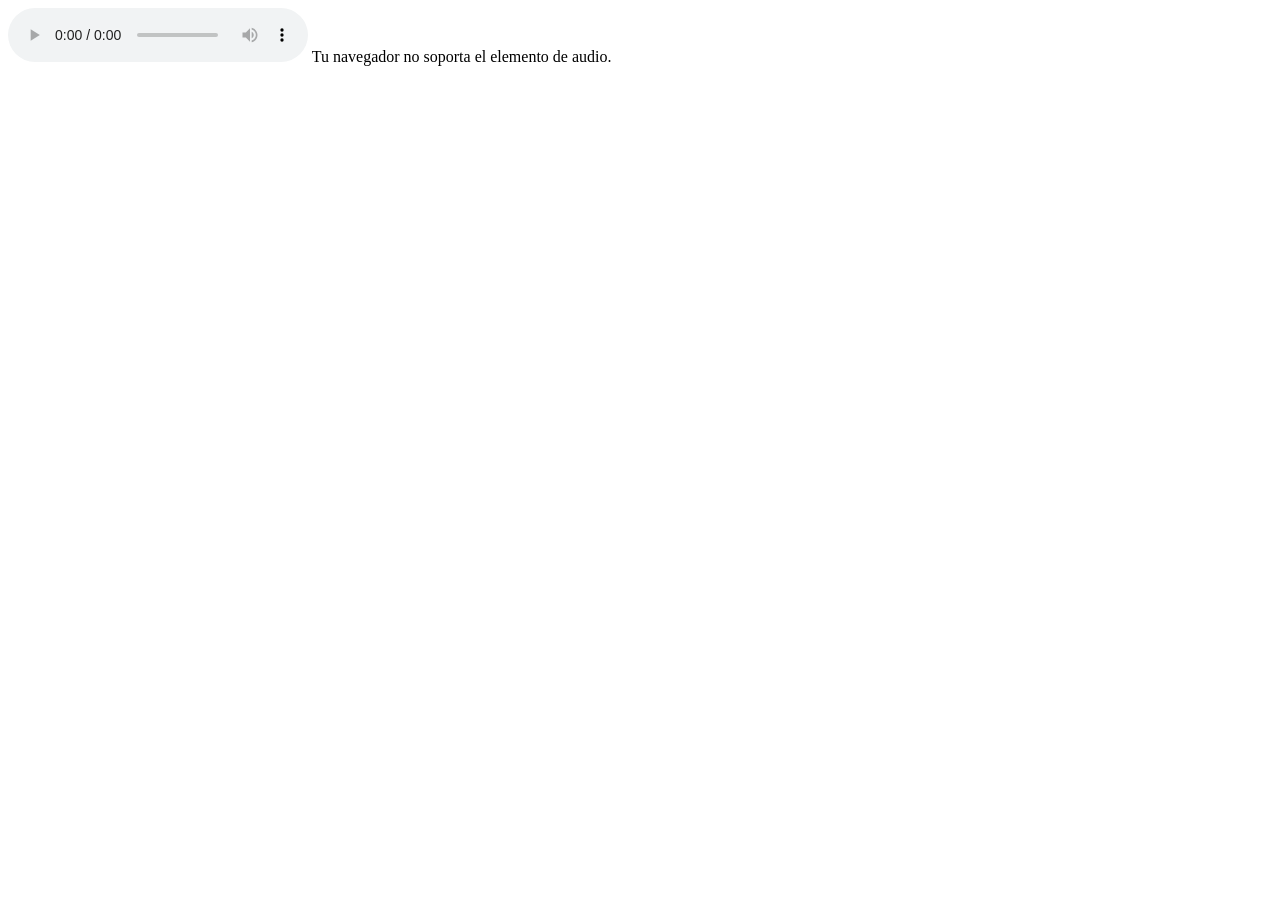
==== DATOS/FLORES.html @ 0648c61b "Personalizar la página" ====
<!DOCTYPE html>
<html lang="en">
<head>
    <meta charset="UTF-8">
    <meta http-equiv="X-UA-Compatible" content="IE=edge">
    <meta name="viewport" content="width=device-width, initial-scale=1.0">
    <link rel="stylesheet" href="css/main.css">
    <link rel="icon" href="img/flowers.png" type="image/x-icon">
    <title>FLORES</title>
</head>

<body class="container">
    <audio src="./DATOS/img/Floricienta.mp3" controls autoplay loop></audio>
    Tu navegador no soporta el elemento de audio.
    </audio>
    <div class="night"></div>
    <div class="flowers">
      <div class="flower flower--1">
        <div class="flower__leafs flower__leafs--1">
          <div class="flower__leaf flower__leaf--1"></div>
          <div class="flower__leaf flower__leaf--2"></div>
          <div class="flower__leaf flower__leaf--3"></div>
          <div class="flower__leaf flower__leaf--4"></div>
          <div class="flower__white-circle"></div>
  
          <div class="flower__light flower__light--1"></div>
          <div class="flower__light flower__light--2"></div>
          <div class="flower__light flower__light--3"></div>
          <div class="flower__light flower__light--4"></div>
          <div class="flower__light flower__light--5"></div>
          <div class="flower__light flower__light--6"></div>
          <div class="flower__light flower__light--7"></div>
          <div class="flower__light flower__light--8"></div>
        </div>
        <div class="flower__line">
          <div class="flower__line__leaf flower__line__leaf--1"></div>
          <div class="flower__line__leaf flower__line__leaf--2"></div>
          <div class="flower__line__leaf flower__line__leaf--3"></div>
          <div class="flower__line__leaf flower__line__leaf--4"></div>
          <div class="flower__line__leaf flower__line__leaf--5"></div>
          <div class="flower__line__leaf flower__line__leaf--6"></div>
        </div>
      </div>
  
      <div class="flower flower--2">
        <div class="flower__leafs flower__leafs--2">
          <div class="flower__leaf flower__leaf--1"></div>
          <div class="flower__leaf flower__leaf--2"></div>
          <div class="flower__leaf flower__leaf--3"></div>
          <div class="flower__leaf flower__leaf--4"></div>
          <div class="flower__white-circle"></div>
  
          <div class="flower__light flower__light--1"></div>
          <div class="flower__light flower__light--2"></div>
          <div class="flower__light flower__light--3"></div>
          <div class="flower__light flower__light--4"></div>
          <div class="flower__light flower__light--5"></div>
          <div class="flower__light flower__light--6"></div>
          <div class="flower__light flower__light--7"></div>
          <div class="flower__light flower__light--8"></div>
        </div>
        <div class="flower__line">
          <div class="flower__line__leaf flower__line__leaf--1"></div>
          <div class="flower__line__leaf flower__line__leaf--2"></div>
          <div class="flower__line__leaf flower__line__leaf--3"></div>
          <div class="flower__line__leaf flower__line__leaf--4"></div>
        </div>
      </div>
  
      <div class="flower flower--3">
        <div class="flower__leafs flower__leafs--3">
          <div class="flower__leaf flower__leaf--1"></div>
          <div class="flower__leaf flower__leaf--2"></div>
          <div class="flower__leaf flower__leaf--3"></div>
          <div class="flower__leaf flower__leaf--4"></div>
          <div class="flower__white-circle"></div>
  
          <div class="flower__light flower__light--1"></div>
          <div class="flower__light flower__light--2"></div>
          <div class="flower__light flower__light--3"></div>
          <div class="flower__light flower__light--4"></div>
          <div class="flower__light flower__light--5"></div>
          <div class="flower__light flower__light--6"></div>
          <div class="flower__light flower__light--7"></div>
          <div class="flower__light flower__light--8"></div>
        </div>
        <div class="flower__line">
          <div class="flower__line__leaf flower__line__leaf--1"></div>
          <div class="flower__line__leaf flower__line__leaf--2"></div>
          <div class="flower__line__leaf flower__line__leaf--3"></div>
          <div class="flower__line__leaf flower__line__leaf--4"></div>
        </div>
      </div>

      <!-- Nueva flor añadida -->
      <div class="flower flower--4">
        <div class="flower__leafs flower__leafs--4">
          <div class="flower__leaf flower__leaf--1"></div>
          <div class="flower__leaf flower__leaf--2"></div>
          <div class="flower__leaf flower__leaf--3"></div>
          <div class="flower__leaf flower__leaf--4"></div>
          <div class="flower__white-circle"></div>
  
          <div class="flower__light flower__light--1"></div>
          <div class="flower__light flower__light--2"></div>
          <div class="flower__light flower__light--3"></div>
          <div class="flower__light flower__light--4"></div>
          <div class="flower__light flower__light--5"></div>
          <div class="flower__light flower__light--6"></div>
          <div class="flower__light flower__light--7"></div>
          <div class="flower__light flower__light--8"></div>
        </div>
        <div class="flower__line">
          <div class="flower__line__leaf flower__line__leaf--1"></div>
          <div class="flower__line__leaf flower__line__leaf--2"></div>
          <div class="flower__line__leaf flower__line__leaf--3"></div>
          <div class="flower__line__leaf flower__line__leaf--4"></div>
        </div>
      </div>
  
      <div class="grow-ans" style="--d:1.2s">
        <div class="flower__g-long">
          <div class="flower__g-long__top"></div>
          <div class="flower__g-long__bottom"></div>
        </div>
      </div>
  
      <div class="growing-grass">
        <div class="flower__grass flower__grass--1">
          <div class="flower__grass--top"></div>
          <div class="flower__grass--bottom"></div>
          <div class="flower__grass__leaf flower__grass__leaf--1"></div>
          <div class="flower__grass__leaf flower__grass__leaf--2"></div>
          <div class="flower__grass__leaf flower__grass__leaf--3"></div>
          <div class="flower__grass__leaf flower__grass__leaf--4"></div>
          <div class="flower__grass__leaf flower__grass__leaf--5"></div>
          <div class="flower__grass__leaf flower__grass__leaf--6"></div>
          <div class="flower__grass__leaf flower__grass__leaf--7"></div>
          <div class="flower__grass__leaf flower__grass__leaf--8"></div>
          <div class="flower__grass__overlay"></div>
        </div>
      </div>
  
      <div class="grow-ans" style="--d:3.2s">
        <div class="flower__g-fr">
          <div class="leaf"></div>
          <div class="flower__g-fr__leaf flower__g-fr__leaf--1"></div>
          <div class="flower__g-fr__leaf flower__g-fr__leaf--2"></div>
          <div class="flower__g-fr__leaf flower__g-fr__leaf--3"></div>
          <div class="flower__g-fr__leaf flower__g-fr__leaf--4"></div>
          <div class="flower__g-fr__leaf flower__g-fr__leaf--5"></div>
          <div class="flower__g-fr__leaf flower__g-fr__leaf--6"></div>
          <div class="flower__g-fr__leaf flower__g-fr__leaf--7"></div>
          <div class="flower__g-fr__leaf flower__g-fr__leaf--8"></div>
        </div>
      </div>
  
      <div class="long-g long-g--0">
        <div class="grow-ans" style="--d:3s">
          <div class="leaf leaf--0"></div>
        </div>
        <div class="grow-ans" style="--d:2.2s">
          <div class="leaf leaf--1"></div>
        </div>
        <div class="grow-ans" style="--d:3.4s">
          <div class="leaf leaf--2"></div>
        </div>
        <div class="grow-ans" style="--d:3.6s">
          <div class="leaf leaf--3"></div>
        </div>
      </div>
  
      <div class="long-g long-g--1">
        <div class="grow-ans" style="--d:3.6s">
          <div class="leaf leaf--0"></div>
        </div>
        <div class="grow-ans" style="--d:3.8s">
          <div class="leaf leaf--1"></div>
        </div>
        <div class="grow-ans" style="--d:4s">
          <div class="leaf leaf--2"></div>
        </div>
        <div class="grow-ans" style="--d:4.2s">
          <div class="leaf leaf--3"></div>
        </div>
      </div>
  
      <div class="long-g long-g--2">
        <div class="grow-ans" style="--d:4s">
          <div class="leaf leaf--0"></div>
        </div>
        <div class="grow-ans" style="--d:4.2s">
          <div class="leaf leaf--1"></div>
        </div>
        <div class="grow-ans" style="--d:4.4s">
          <div class="leaf leaf--2"></div>
        </div>
        <div class="grow-ans" style="--d:4.6s">
          <div class="leaf leaf--3"></div>
        </div>
      </div>
  
      <div class="long-g long-g--3">
        <div class="grow-ans" style="--d:4s">
          <div class="leaf leaf--0"></div>
        </div>
        <div class="grow-ans" style="--d:4.2s">
          <div class="leaf leaf--1"></div>
        </div>
        <div class="grow-ans" style="--d:3s">
          <div class="leaf leaf--2"></div>
        </div>
        <div class="grow-ans" style="--d:3.6s">
          <div class="leaf leaf--3"></div>
        </div>
      </div>
  
      <div class="long-g long-g--4">
        <div class="grow-ans" style="--d:4s">
          <div class="leaf leaf--0"></div>
        </div>
        <div class="grow-ans" style="--d:4.2s">
          <div class="leaf leaf--1"></div>
        </div>
        <div class="grow-ans" style="--d:3s">
          <div class="leaf leaf--2"></div>
        </div>
        <div class="grow-ans" style="--d:3.6s">
          <div class="leaf leaf--3"></div>
        </div>
      </div>
  
      <div class="long-g long-g--5">
        <div class="grow-ans" style="--d:4s">
          <div class="leaf leaf--0"></div>
        </div>
        <div class="grow-ans" style="--d:4.2s">
          <div class="leaf leaf--1"></div>
        </div>
        <div class="grow-ans" style="--d:3s">
          <div class="leaf leaf--2"></div>
        </div>
        <div class="grow-ans" style="--d:3.6s">
          <div class="leaf leaf--3"></div>
        </div>
      </div>
  
      <div class="long-g long-g--6">
        <div class="grow-ans" style="--d:4.2s">
          <div class="leaf leaf--0"></div>
        </div>
        <div class="grow-ans" style="--d:4.4s">
          <div class="leaf leaf--1"></div>
        </div>
        <div class="grow-ans" style="--d:4.6s">
          <div class="leaf leaf--2"></div>
        </div>
        <div class="grow-ans" style="--d:4.8s">
          <div class="leaf leaf--3"></div>
        </div>
      </div>
  
      <div class="long-g long-g--7">
        <div class="grow-ans" style="--d:3s">
          <div class="leaf leaf--0"></div>
        </div>
        <div class="grow-ans" style="--d:3.2s">
          <div class="leaf leaf--1"></div>
        </div>
        <div class="grow-ans" style="--d:3.5s">
          <div class="leaf leaf--2"></div>
        </div>
        <div class="grow-ans" style="--d:3.6s">
          <div class="leaf leaf--3"></div>
        </div>
      </div>
    </div>
    <script src="main.js"></script>
  </body>
</html>
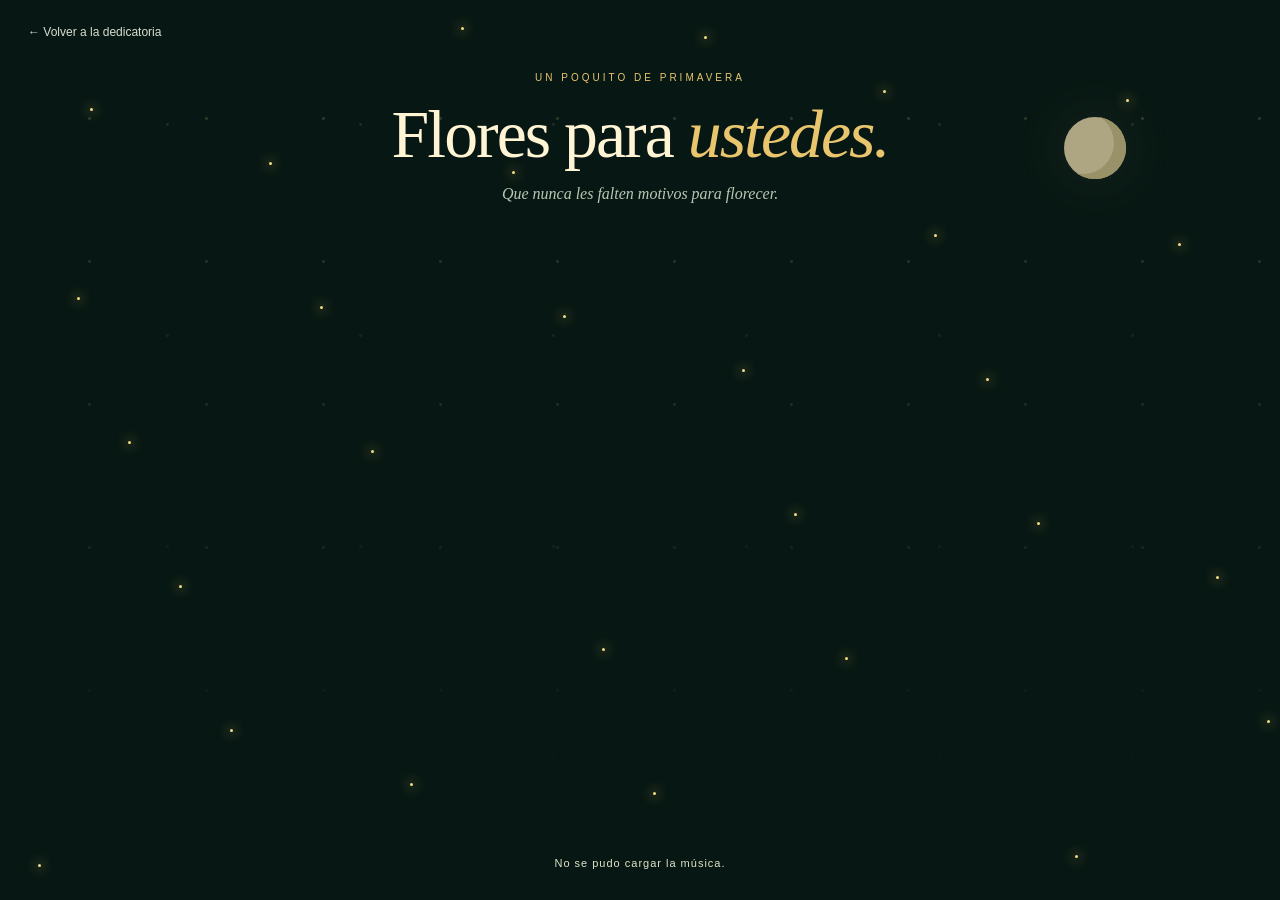
==== commit 726d29df: "Personalizar la página" ====
--- a/DATOS/FLORES.html
+++ b/DATOS/FLORES.html
@@ -1,20 +1,30 @@
 <!DOCTYPE html>
-<html lang="en">
+<html lang="es">
 <head>
     <meta charset="UTF-8">
     <meta http-equiv="X-UA-Compatible" content="IE=edge">
     <meta name="viewport" content="width=device-width, initial-scale=1.0">
-    <link rel="stylesheet" href="css/main.css">
+    <link rel="stylesheet" href="css/main.css"><link rel="stylesheet" href="css/garden.css">
     <link rel="icon" href="img/flowers.png" type="image/x-icon">
-    <title>FLORES</title>
+    <title>Flores para ustedes</title>
 </head>
 
-<body class="container">
-    <audio src="./DATOS/img/Floricienta.mp3" controls autoplay loop></audio>
-    Tu navegador no soporta el elemento de audio.
+<body class="container garden">
+    <audio src="./img/Floricienta.mp3" autoplay loop preload="metadata" hidden>
+      Tu navegador no soporta el elemento de audio.
     </audio>
     <div class="night"></div>
-    <div class="flowers">
+    <div class="sky" aria-hidden="true"></div>
+    <div class="moon" aria-hidden="true"></div>
+    <a class="back-link" href="../Index.html">← Volver a la dedicatoria</a>
+    <header class="garden-heading">
+      <p class="garden-kicker">UN POQUITO DE PRIMAVERA</p>
+      <h1>Flores para <em>ustedes.</em></h1>
+      <p>Que nunca les falten motivos para florecer.</p>
+    </header>
+    <div class="fireflies" aria-hidden="true"></div>
+    <p class="sound-note" hidden>Tocá la pantalla o presioná Enter para escuchar la música.</p>
+    <div class="flowers" role="img" aria-label="Un ramo de flores amarillas animadas bajo la luz de la luna">
       <div class="flower flower--1">
         <div class="flower__leafs flower__leafs--1">
           <div class="flower__leaf flower__leaf--1"></div>
--- a/DATOS/css/garden.css
+++ b/DATOS/css/garden.css
@@ -0,0 +1,47 @@
+:root{color-scheme:dark;--cream:#fff4d4;--gold:#e9c66d;--muted:#b3bdaf;--ink:#071713}
+html{min-height:100%;background:var(--ink)}
+body{margin:0;color:var(--cream);font-family:Georgia,'Times New Roman',serif}
+.welcome{min-height:100svh;display:grid;place-items:center;overflow-x:hidden;background:radial-gradient(ellipse at 50% 100%,#29422c 0,transparent 60%),#071713}
+.sky{position:fixed;inset:0;pointer-events:none;background-image:radial-gradient(circle,#e8cb8266 1px,transparent 1.8px),radial-gradient(circle,#fff2c433 1px,transparent 2px);background-size:117px 143px,193px 211px;background-position:31px 47px,71px 19px;mask-image:linear-gradient(#000,transparent);opacity:.55}
+.orbit{position:fixed;width:min(76vw,850px);aspect-ratio:1;border:1px solid #d8be7620;border-radius:50%;pointer-events:none;box-shadow:0 0 0 65px #d8be7605,0 0 0 130px #d8be7604}
+.invitation{position:relative;text-align:center;padding:70px 24px 90px;max-width:760px;animation:arrive 1.2s ease both}
+.eyebrow,.footnote,footer,.garden-kicker,.back-link,.sound-note{font-family:Arial,sans-serif;font-weight:400}
+.eyebrow{font-size:10px;letter-spacing:3px;color:var(--gold);line-height:1.8}
+.botanical{font-size:52px;color:var(--gold);margin:27px 0 10px;text-shadow:0 0 45px #eac46944}
+h1{font-weight:400;font-size:clamp(65px,10vw,124px);line-height:.94;letter-spacing:-5px;margin:15px 0 28px}
+h1 em{font-weight:400;color:var(--gold)}
+.message{font-size:clamp(17px,2.4vw,22px);line-height:1.6;color:#e2e5d6}
+.rule{display:block;width:45px;height:1px;background:#d6b46a66;margin:25px auto}
+.intro{font-style:italic;font-size:18px;color:var(--muted)}
+.open-garden{display:inline-flex;gap:35px;align-items:center;margin-top:20px;padding:19px 29px;border-radius:40px;background:linear-gradient(115deg,#f5deb0,#e9bd62);color:#233022;font:14px Arial,sans-serif;text-decoration:none;box-shadow:0 8px 40px #e6bc5917;transition:transform .25s,box-shadow .25s}
+.open-garden:hover{transform:translateY(-3px);box-shadow:0 10px 45px #e6bc5938}
+a:focus-visible{outline:2px solid var(--cream);outline-offset:7px}
+.footnote{font-size:11px;color:var(--muted);margin-top:21px}
+footer{position:absolute;bottom:22px;font-size:9px;letter-spacing:2px;color:#9cae96;display:flex;gap:18px}
+body.garden{background:#071713;min-height:100svh;isolation:isolate}
+.garden .night{filter:none;background:radial-gradient(ellipse at 50% 90%,#38533877,transparent 55%),radial-gradient(ellipse at 75% 15%,#99845716,transparent 35%),linear-gradient(#071713,#10271e);z-index:-3}
+.garden .sky{z-index:-2}
+.moon{position:fixed;right:12%;top:13%;width:62px;height:62px;border-radius:50%;background:#f5e4b4;box-shadow:0 0 65px #ead3a52a,inset -12px -5px 0 #d7c68e;opacity:.7;z-index:-1}
+.garden-heading{position:absolute;top:8%;left:20px;right:20px;text-align:center;z-index:20;pointer-events:none;animation:arrive 1.4s ease both}
+.garden-kicker{font-size:10px;letter-spacing:3px;color:var(--gold);margin:0 0 16px}
+.garden-heading h1{font-size:clamp(36px,5.3vw,70px);letter-spacing:-2px;margin:0;line-height:1.05}
+.garden-heading p:last-child{font-size:16px;color:#b9c8b5;font-style:italic;margin-top:15px}
+.back-link{position:fixed;top:25px;left:28px;z-index:40;font-size:12px;text-decoration:none;color:#d6dfcf}
+.garden .flowers{position:absolute;left:50%;bottom:-3vmin;transform:scale(.82);filter:drop-shadow(0 0 12px #dabc4720)}
+.garden .flower__leaf{background-image:linear-gradient(to top,#d59129 0%,#efc64c 35%,#ffdf79 75%,#fff0b6);box-shadow:inset 0 0 1.5vmin #fff3bc66;opacity:.96}
+.garden .flower__leafs::after{background:#efc768;opacity:.35}
+.garden .flower__white-circle{background:#e9c565;box-shadow:0 0 1.5vmin #f7da6644}
+.garden .flower__line{background-image:linear-gradient(to left,#0003,transparent,#fff2),linear-gradient(to top,transparent 10%,#315736,#76a257)}
+.garden .flower__line__leaf{background-image:linear-gradient(to top,#284c34,#8eaf61)}
+.garden .flower--4{transform:rotate(28deg);left:9vmin;bottom:5vmin}
+.garden .flower--4 .flower__line{height:43vmin}
+.garden .flower__leafs--4{animation-delay:2s}
+.fireflies{position:fixed;inset:0;pointer-events:none;z-index:15;overflow:hidden}
+.fireflies i{position:absolute;left:var(--x);top:var(--y);width:3px;height:3px;border-radius:50%;background:#f5da8b;box-shadow:0 0 12px 3px #e7c66344;animation:float-light var(--time) ease-in-out infinite alternate;animation-delay:var(--delay)}
+.sound-note{position:fixed;bottom:20px;left:20px;right:20px;text-align:center;z-index:30;font-size:11px;letter-spacing:1px;color:#dce5c8;transition:opacity .5s;pointer-events:none}
+.sound-note[hidden]{display:none}
+@keyframes arrive{from{opacity:0;transform:translateY(14px)}to{opacity:1;transform:translateY(0)}}
+@keyframes float-light{0%{opacity:.1;transform:translate(0,15px)}50%{opacity:.8}100%{opacity:.2;transform:translate(25px,-35px)}}
+@media(max-width:600px){.invitation{padding:50px 22px 90px}h1{letter-spacing:-3px}.eyebrow{font-size:9px;letter-spacing:2px}.moon{right:8%;top:27%;width:35px;height:35px}.garden-heading{top:14%}.garden-heading h1{font-size:42px}.garden-heading p:last-child{font-size:14px}.garden .flowers{transform:scale(1.12);bottom:10svh}.back-link{top:22px;left:20px}.garden-kicker{font-size:9px;letter-spacing:2px}}
+@media(max-height:550px) and (min-width:601px){.garden-heading{top:7%}.garden-heading h1{font-size:35px}.garden-heading p:last-child{display:none}.garden .flowers{transform:scale(.68)}footer{position:static;padding-bottom:20px}}
+@media(prefers-reduced-motion:reduce){*,*::before,*::after{animation:none!important;transition:none!important}.container *{animation-play-state:running!important}}
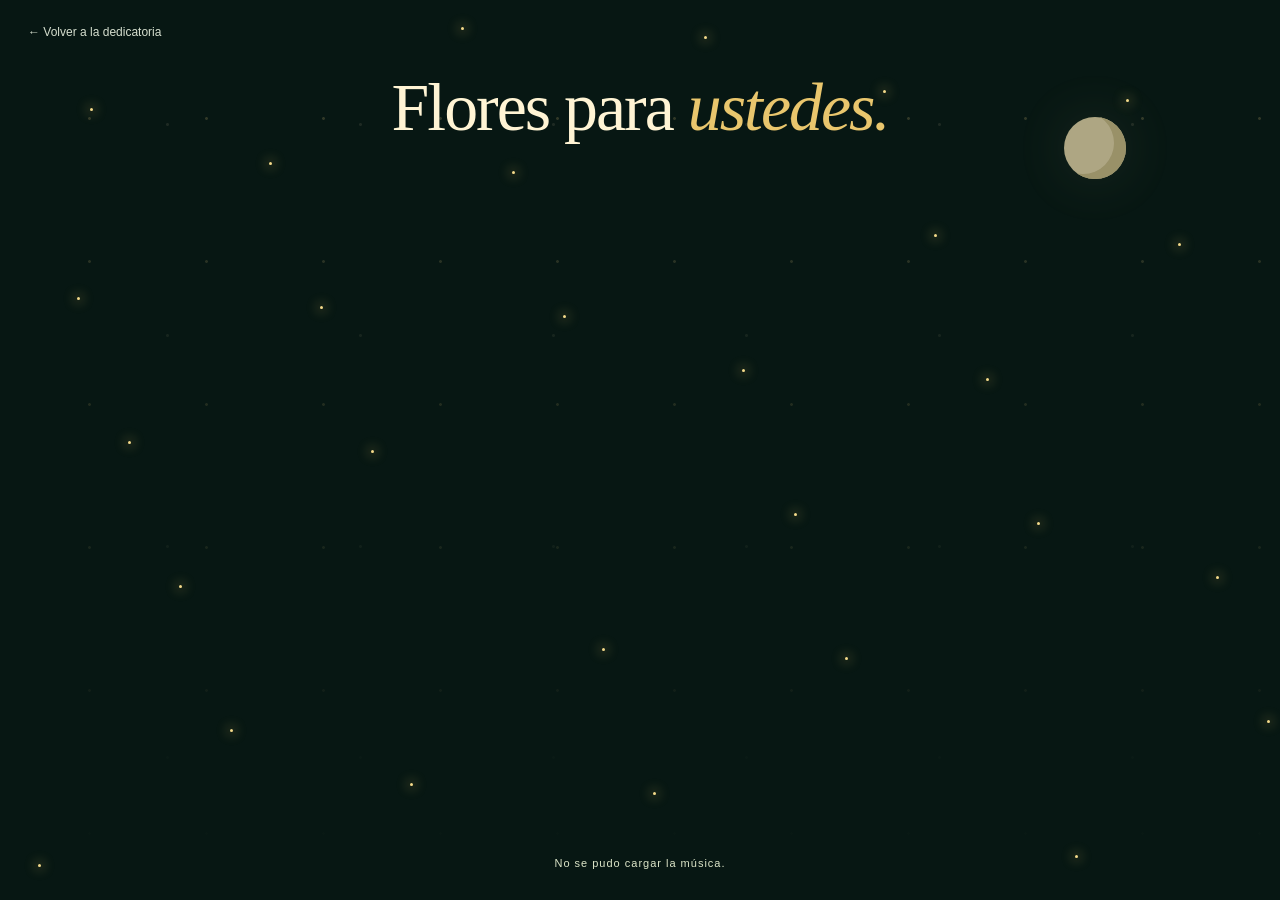
==== commit f9b53da5: "Personalizar la página" ====
--- a/DATOS/FLORES.html
+++ b/DATOS/FLORES.html
@@ -18,9 +18,9 @@
     <div class="moon" aria-hidden="true"></div>
     <a class="back-link" href="../Index.html">← Volver a la dedicatoria</a>
     <header class="garden-heading">
-      <p class="garden-kicker">UN POQUITO DE PRIMAVERA</p>
+
       <h1>Flores para <em>ustedes.</em></h1>
-      <p>Que nunca les falten motivos para florecer.</p>
+
     </header>
     <div class="fireflies" aria-hidden="true"></div>
     <p class="sound-note" hidden>Tocá la pantalla o presioná Enter para escuchar la música.</p>
